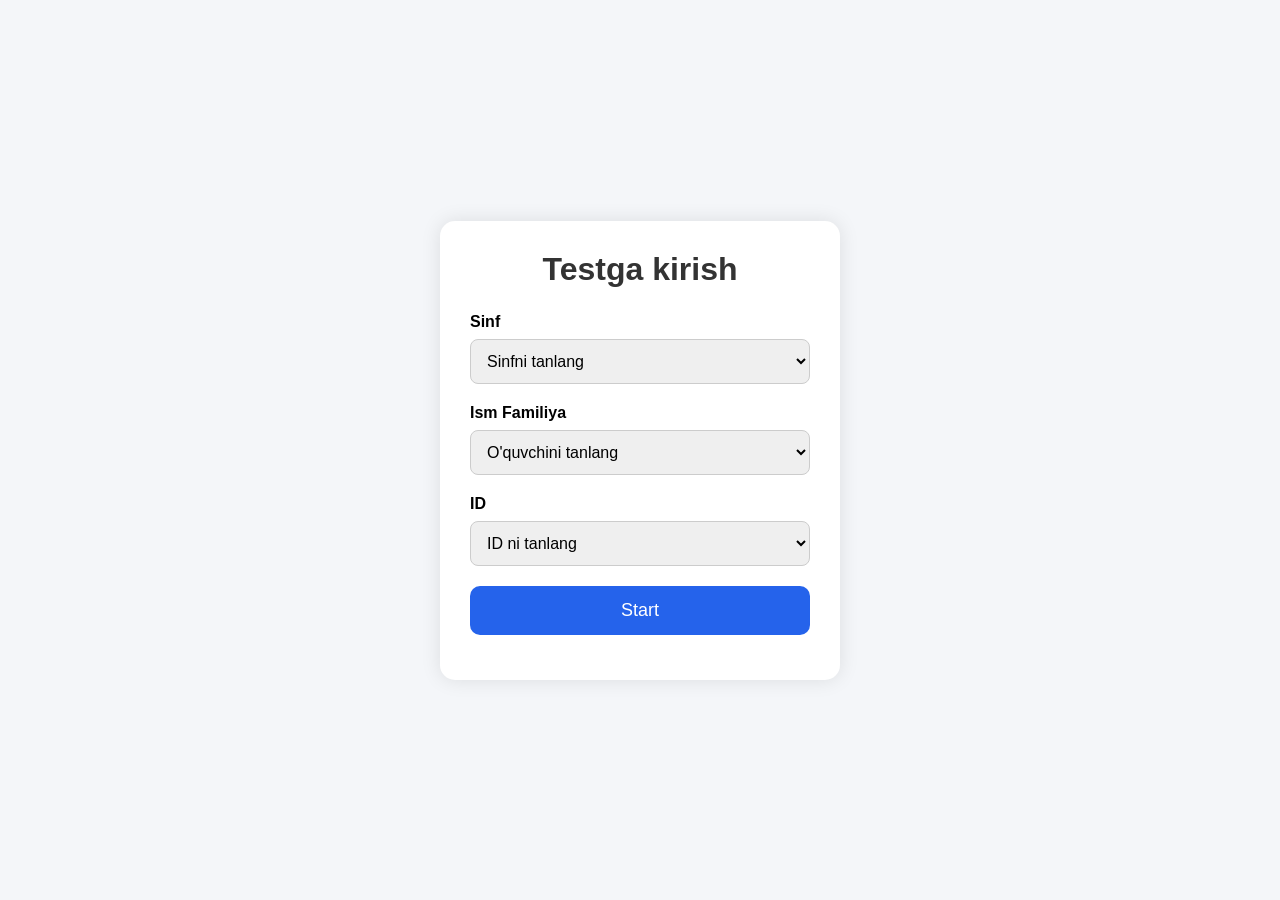
==== login.html @ bd9c3f98 "New features added" ====
<!DOCTYPE html>
<html lang="uz">
  <head>
    <meta charset="UTF-8" />
    <title>Testga kirish</title>

    <style>
      * {
        margin: 0;
        padding: 0;
        box-sizing: border-box;
        font-family: Arial, sans-serif;
      }

      body {
        background: #f4f6f9;
        height: 100vh;
        display: flex;
        justify-content: center;
        align-items: center;
      }

      .login-box {
        width: 400px;
        background: white;
        padding: 30px;
        border-radius: 15px;
        box-shadow: 0 0 20px rgba(0, 0, 0, 0.1);
      }

      h1 {
        text-align: center;
        margin-bottom: 25px;
        color: #333;
      }

      .form-group {
        margin-bottom: 20px;
      }

      label {
        display: block;
        margin-bottom: 8px;
        font-weight: bold;
      }

      select {
        width: 100%;
        padding: 12px;
        border-radius: 8px;
        border: 1px solid #ccc;
        font-size: 16px;
      }

      button {
        width: 100%;
        padding: 14px;
        border: none;
        background: #2563eb;
        color: white;
        font-size: 18px;
        border-radius: 10px;
        cursor: pointer;
        transition: 0.3s;
      }

      button:hover {
        background: #1d4ed8;
      }

      .error {
        color: red;
        text-align: center;
        margin-top: 15px;
      }
    </style>
  </head>

  <body>
    <div class="login-box">
      <h1>Testga kirish</h1>

      <div class="form-group">
        <label>Sinf</label>

        <select id="classSelect">
          <option value="">Sinfni tanlang</option>
          <option>5-A</option>
          <option>5-B</option>
          <option>5-C</option>
        </select>
      </div>

      <div class="form-group">
        <label>Ism Familiya</label>

        <select id="nameSelect">
          <option value="">O'quvchini tanlang</option>
          <option>Aliyev Bekzod</option>
          <option>Karimova Madina</option>
          <option>Rustamov Aziz</option>
        </select>
      </div>

      <div class="form-group">
        <label>ID</label>

        <select id="idSelect">
          <option value="">ID ni tanlang</option>
          <option>STU-1001</option>
          <option>STU-1002</option>
          <option>STU-1003</option>
        </select>
      </div>

      <button onclick="startTest()">Start</button>

      <div class="error" id="error"></div>
    </div>

    <script>
      function startTest() {
        const classValue = document.getElementById("classSelect").value;
        const nameValue = document.getElementById("nameSelect").value;
        const idValue = document.getElementById("idSelect").value;

        const error = document.getElementById("error");

        if (!classValue || !nameValue || !idValue) {
          error.innerText = "Barcha ma'lumotlarni tanlang!";
          return;
        }

        // localStorage ga saqlash
        localStorage.setItem("studentClass", classValue);
        localStorage.setItem("studentName", nameValue);
        localStorage.setItem("studentId", idValue);

        // Test sahifasiga o'tish
        window.location.href = "index.html";
      }
    </script>
  </body>
</html>
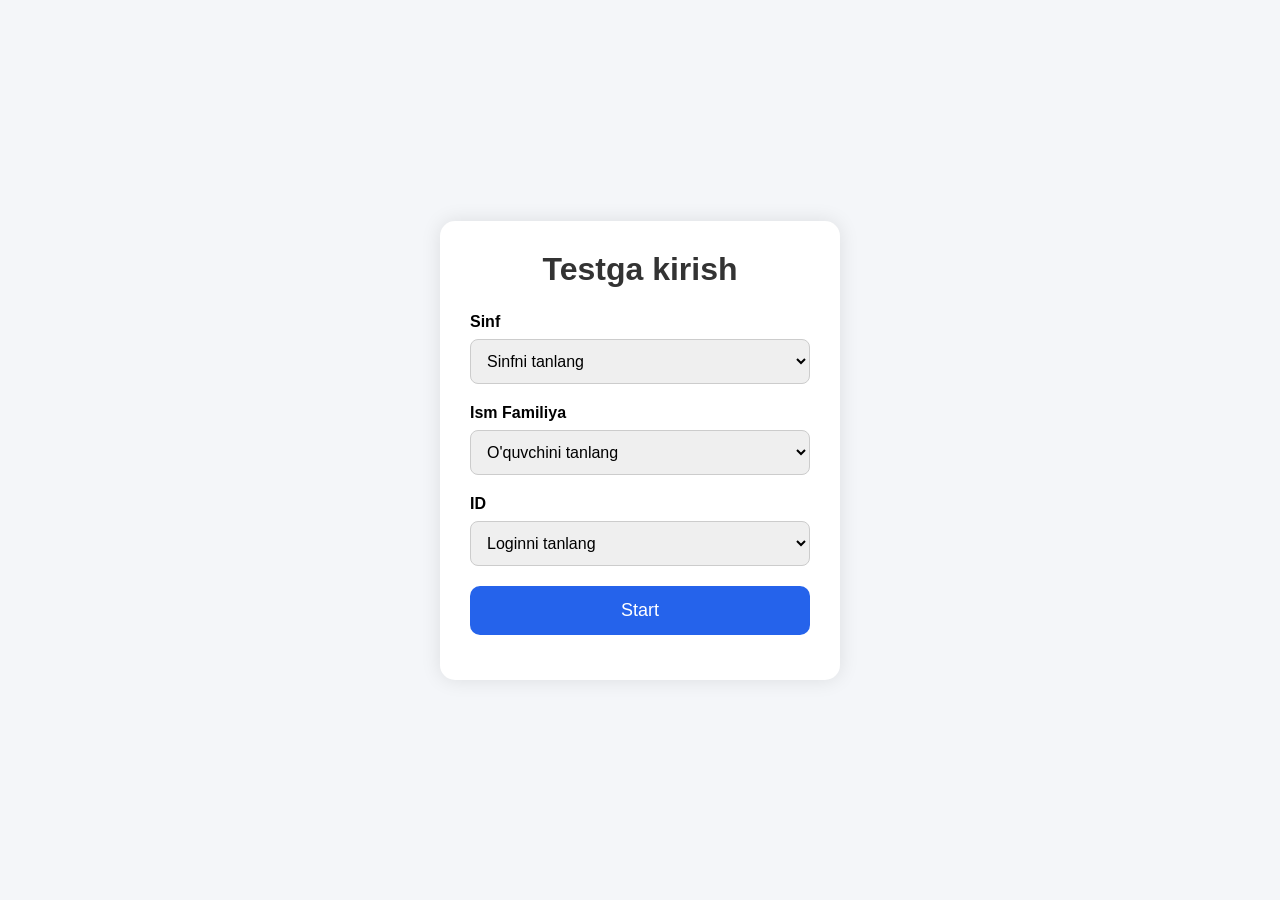
==== commit 6f6131ce: "Students and their logins added" ====
--- a/login.html
+++ b/login.html
@@ -86,8 +86,6 @@
         <select id="classSelect">
           <option value="">Sinfni tanlang</option>
           <option>5-A</option>
-          <option>5-B</option>
-          <option>5-C</option>
         </select>
       </div>
 
@@ -96,9 +94,29 @@
 
         <select id="nameSelect">
           <option value="">O'quvchini tanlang</option>
-          <option>Aliyev Bekzod</option>
-          <option>Karimova Madina</option>
-          <option>Rustamov Aziz</option>
+          <option value="st171063">ABDUKARIMOV SHUXRAT OTABEK O'G'LI</option>
+          <option value="st151001">GAFUROV SARDOR TO'YLI O'G'LI</option>
+          <option value="st151659">G'ANIYEVA CHAROS AKMALOVNA</option>
+          <option value="st150036">HAYDAROV BUNYOD BEHZODOVICH</option>
+          <option value="st154208">ERGASHEV RUSLAN OTABEKOVICH</option>
+          <option value="st155026">DULANOVA DILNURA JAXONGIR QIZI</option>
+          <option value="st156744">BOZOROV BEHRUZ SHAVKAT O'G'LI</option>
+          <option value="st157742">BO'RIYEVA SUMBULA XUSRAVOVNA</option>
+          <option value="st158497">BEG'AMOV JAVLONBEK JAMSHIDOVICH</option>
+          <option value="st159435">BAXTIYAROV SHAHRIYOR SHOKIROVICH</option>
+          <option value="st147269">ISMOILOV ABBOS SANJAROVICH</option>
+          <option value="st145353">JO'RAYEVA DINARA ILYOS QIZI</option>
+          <option value="st139957">MAMATMURODOV FAZLIDDIN IKROMOVICH</option>
+          <option value="st132222">NORBOYEV JONIBEK ESHBADAL O'G'LI</option>
+          <option value="st132023">NORMATOV KRISHTIAN KENJAYEVICH</option>
+          <option value="st130284">O'RALOV ASADBEK AVAZOVICH</option>
+          <option value="st106244">XASANOV AKBARBEK XASANOVICH</option>
+          <option value="st104372">XOLTO'RAYEVA SHODIYONA IKROMJONOVNA</option>
+          <option value="st103472">XURSANDOV ATXAMBEK XASAN O'G'LI</option>
+          <option value="st103196">XUSHBAKOV FOZILBEK SHUXRATOVICH</option>
+          <option value="st119692">SAIDOV FIRDAVS BEKMURODOVICH</option>
+          <option value="st115408">SHUKURULLAYEVA GULHIDA ADHAM QIZI</option>
+          <option value="st111957">TOJIBOYEVA SADOQAT ELMUROT QIZI</option>
         </select>
       </div>
 
@@ -106,10 +124,30 @@
         <label>ID</label>
 
         <select id="idSelect">
-          <option value="">ID ni tanlang</option>
-          <option>STU-1001</option>
-          <option>STU-1002</option>
-          <option>STU-1003</option>
+          <option value="">Loginni tanlang</option>
+          <option value="st171063">st171063</option>
+          <option value="st151001">st151001</option>
+          <option value="st151659">st151659</option>
+          <option value="st150036">st150036</option>
+          <option value="st154208">st154208</option>
+          <option value="st155026">st155026</option>
+          <option value="st156744">st156744</option>
+          <option value="st157742">st157742</option>
+          <option value="st158497">st158497</option>
+          <option value="st159435">st159435</option>
+          <option value="st147269">st147269</option>
+          <option value="st145353">st145353</option>
+          <option value="st139957">st139957</option>
+          <option value="st132222">st132222</option>
+          <option value="st132023">st132023</option>
+          <option value="st130284">st130284</option>
+          <option value="st106244">st106244</option>
+          <option value="st104372">st104372</option>
+          <option value="st103472">st103472</option>
+          <option value="st103196">st103196</option>
+          <option value="st119692">st119692</option>
+          <option value="st115408">st115408</option>
+          <option value="st111957">st111957</option>
         </select>
       </div>
 
